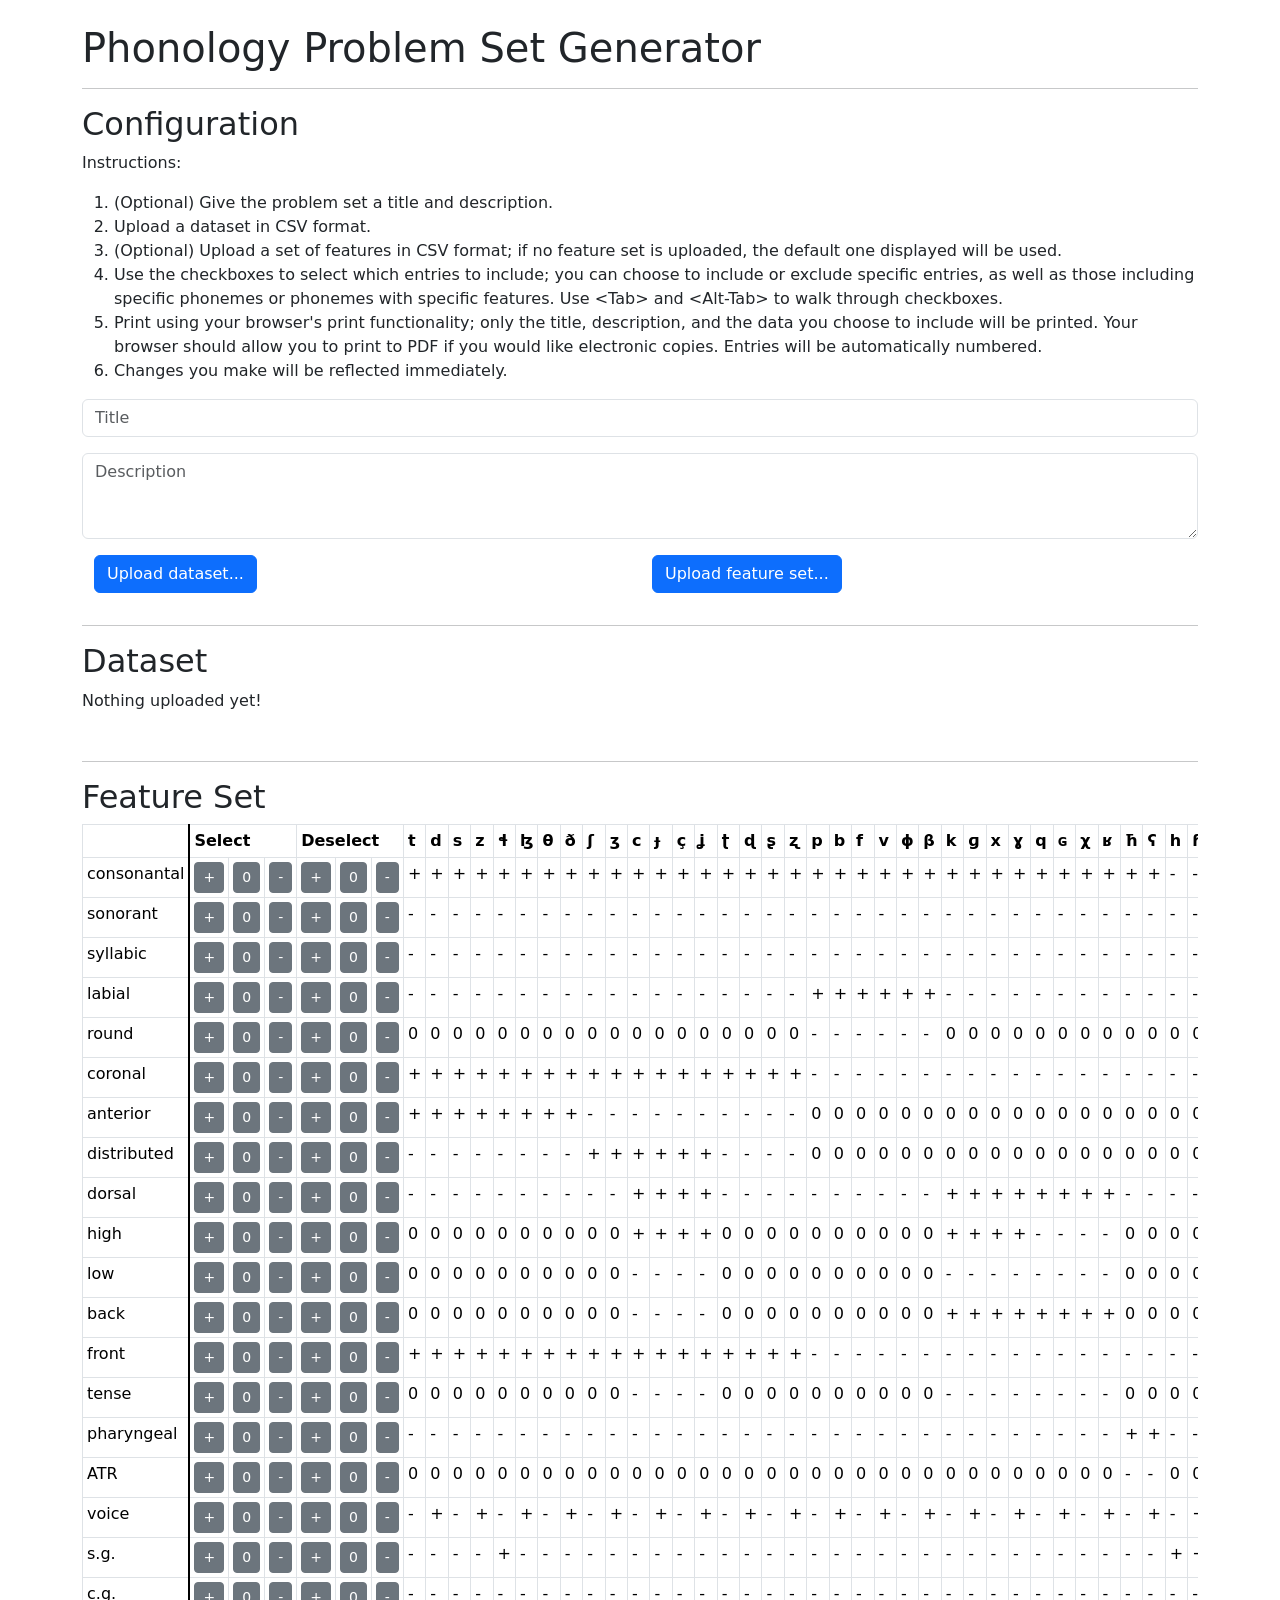
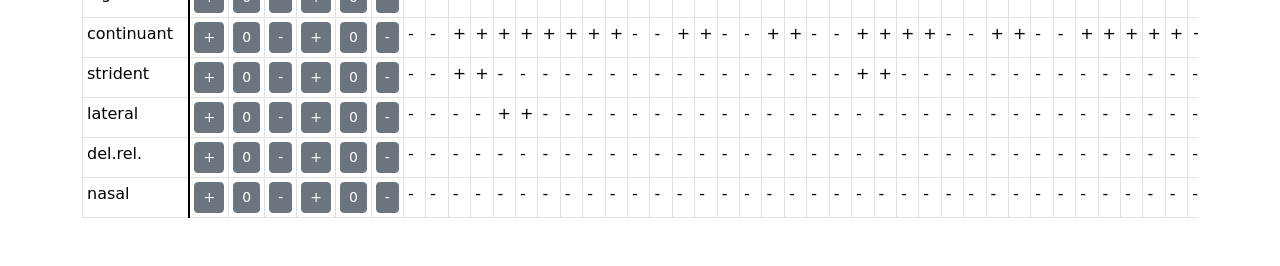
==== index.html @ 1b53456a "flatten directory structure for Github Pages" ====
<!doctype html>
<html lang="en">

<head>
    <!-- Required meta tags -->
    <meta charset="utf-8">
    <meta name="viewport" content="width=device-width, initial-scale=1">

    <!-- Bootstrap CSS -->
    <link href="https://cdn.jsdelivr.net/npm/bootstrap@5.0.1/dist/css/bootstrap.min.css" rel="stylesheet"
        integrity="sha384-+0n0xVW2eSR5OomGNYDnhzAbDsOXxcvSN1TPprVMTNDbiYZCxYbOOl7+AMvyTG2x" crossorigin="anonymous">
    <link href="style.css" rel="stylesheet">

    <title>Phonology Problem Set Generator</title>

</head>

<body>
    <main class="container" role="main" id="main-container">
        <div class="d-print-none">

            <h1 class="pt-4">Phonology Problem Set Generator</h1>

            <hr>

            <section id="control-section">
                <!-- Control elements -->

                <h2>Configuration</h2>

                <p>
                    Instructions:
                <ol>
                    <li>(Optional) Give the problem set a title and description.</li>
                    <li>Upload a dataset in CSV format.</li>
                    <li>(Optional) Upload a set of features in CSV format; if no feature set is uploaded, the default
                        one displayed will be used.</li>
                    <li>Use the checkboxes to select which entries to include; you can choose to include or exclude
                        specific entries, as well as those including specific phonemes or phonemes with specific
                        features. Use &lt;Tab&gt; and &lt;Alt-Tab&gt; to walk through checkboxes.</li>
                    <li>Print using your browser's print functionality; only the title, description, and the data you
                        choose to include will be printed. Your browser should allow you to print to PDF if you would
                        like electronic copies. Entries will be automatically numbered.</li>
                    <li>Changes you make will be reflected immediately.</li>
                </ol>
                </p>

                <div class="container">
                    <div class="row">
                        <input type="text" class="form-control" id="title" placeholder="Title">
                        <textarea name="Description" class="form-control mt-3" id="description" rows="3"
                            style="width:100%;" placeholder="Description"></textarea>
                    </div>
                    <div class="row mt-3">
                        <div class="col-md-6">
                            <label class="btn btn-primary" for="dataset-selector">
                                <input id="dataset-selector" type="file" style="display:none"
                                    onchange="$('#dataset-info').text(this.files[0].name)">
                                Upload dataset...
                            </label>
                            <span class='label label-info' id="dataset-info"></span>
                        </div>

                        <div class="col-md-6">
                            <label class="btn btn-primary" for="featureset-selector">
                                <input id="featureset-selector" type="file" style="display:none"
                                    onchange="$('#featureset-info').text(this.files[0].name)">
                                Upload feature set...
                            </label>
                            <span class='label label-info' id="featureset-info"></span>
                        </div>
                    </div>
                </div>
            </section>

            <hr>

            <section id="dataset-section">
                <h2>Dataset</h2>

                <div class="container mb-2" id="select-control-buttons">
                    <div class="row">
                        <div class="col-md-3">
                            <button class="btn btn-primary" id="select-all-rows">Select All Rows</button>
                        </div>
                        <div class="col-md-3">
                            <button class="btn btn-primary" id="select-no-rows">Select No Rows</button>
                        </div>
                        <div class="col-md-3">
                            <button class="btn btn-primary" id="select-all-cols">Select All Columns</button>
                        </div>
                        <div class="col-md-3">
                            <button class="btn btn-primary" id="select-no-cols">Select No Columns</button>
                        </div>
                    </div>
                </div>

                <div class="table-display table-responsive">
                    <div id="table-nothing-yet">Nothing uploaded yet!</div>
                    <table class="table table-hover table-bordered" id="dataset-display"></table>
                </div>
            </section>

            <hr>

            <section id="featureset-section">
                <!-- Feature set display -->

                <h2>Feature Set</h2>

                <div class="table-display table-responsive" id="featureset-table-div" style="display: block">
                    <table class="table table-hover table-bordered table-sm" id="featureset-display"></table>
                </div>
            </section>
        </div>

        <div class="d-none d-print-block">
            <section id="printonly">
                <h1 id="printonly-title"></h1>
                <p id="printonly-description"></p>
                <table id="printonly-table" class="table table-bordered table-sm"></table>
            </section>
        </div>

    </main>

    <script src="https://cdn.jsdelivr.net/npm/bootstrap@5.0.1/dist/js/bootstrap.bundle.min.js"
        integrity="sha384-gtEjrD/SeCtmISkJkNUaaKMoLD0//ElJ19smozuHV6z3Iehds+3Ulb9Bn9Plx0x4"
        crossorigin="anonymous"></script>
    <script src="https://code.jquery.com/jquery-3.6.0.min.js"
        integrity="sha256-/xUj+3OJU5yExlq6GSYGSHk7tPXikynS7ogEvDej/m4=" crossorigin="anonymous"></script>
    <script src="scripts/jquery.csv.js"></script>
    <script src="default_features.js"></script>
    <script src="main.js"></script>
</body>

</html>
---- style.css ----
section {
  margin-bottom: 2rem; 
}

.gloss {
  background-color: azure !important;
  /* setting the color correctly in print is tough, let's make that a TODO */
  /* https://stackoverflow.com/questions/32950554/css-color-property-not-working-correctly-on-media-print */
}

.sticky {
  position: -webkit-sticky;
  position: sticky;
  left: 0px;
  background-color: white !important;
  box-sizing: border-box !important;
  border-right: 2px solid black !important;
}

@media print {
  #main-container {
    margin: 5% !important;
  }
}
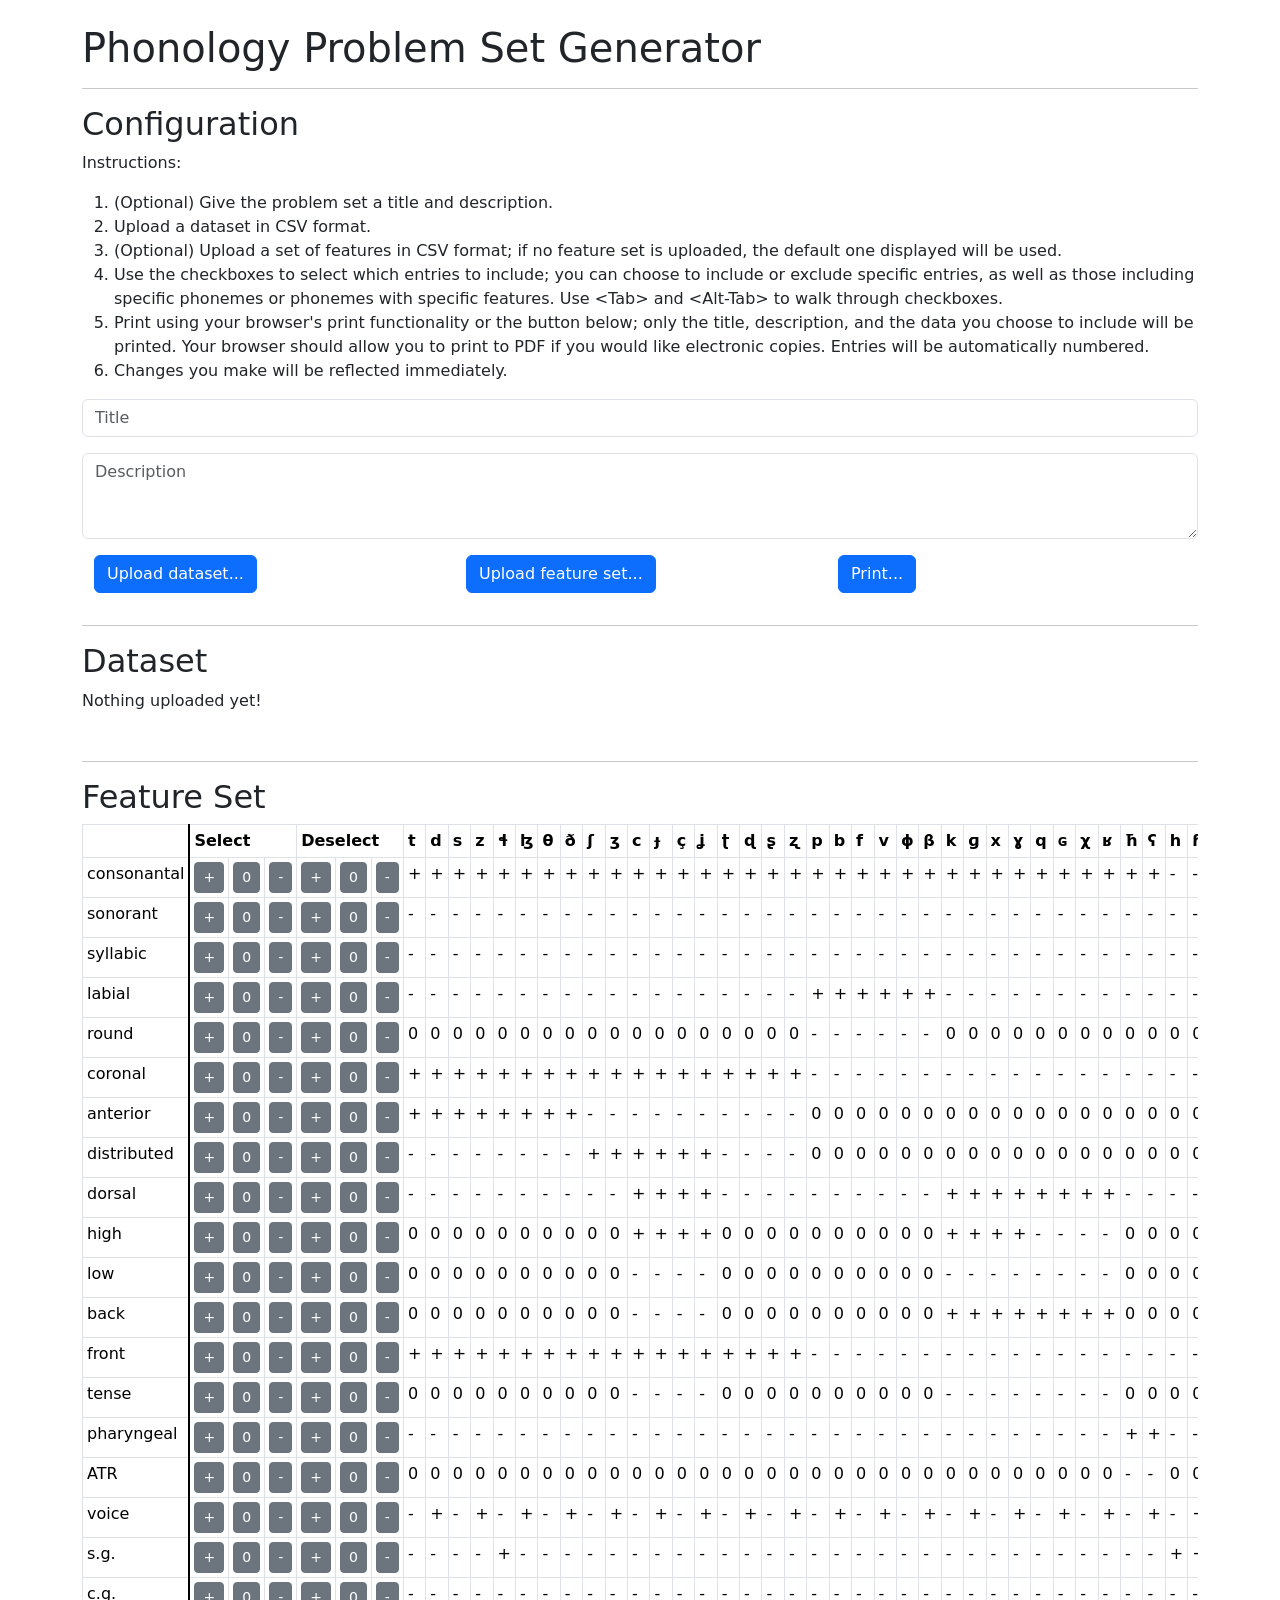
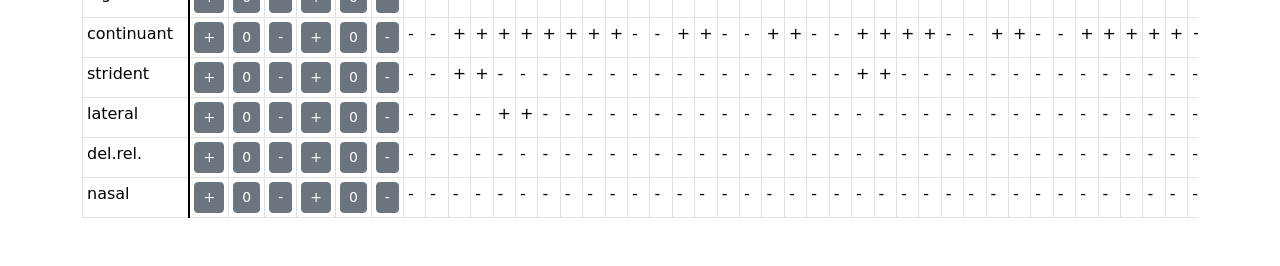
==== commit ca29d140: "added explicit print button" ====
--- a/index.html
+++ b/index.html
@@ -38,7 +38,7 @@
                     <li>Use the checkboxes to select which entries to include; you can choose to include or exclude
                         specific entries, as well as those including specific phonemes or phonemes with specific
                         features. Use &lt;Tab&gt; and &lt;Alt-Tab&gt; to walk through checkboxes.</li>
-                    <li>Print using your browser's print functionality; only the title, description, and the data you
+                    <li>Print using your browser's print functionality or the button below; only the title, description, and the data you
                         choose to include will be printed. Your browser should allow you to print to PDF if you would
                         like electronic copies. Entries will be automatically numbered.</li>
                     <li>Changes you make will be reflected immediately.</li>
@@ -52,7 +52,7 @@
                             style="width:100%;" placeholder="Description"></textarea>
                     </div>
                     <div class="row mt-3">
-                        <div class="col-md-6">
+                        <div class="col-md-4">
                             <label class="btn btn-primary" for="dataset-selector">
                                 <input id="dataset-selector" type="file" style="display:none"
                                     onchange="$('#dataset-info').text(this.files[0].name)">
@@ -61,7 +61,7 @@
                             <span class='label label-info' id="dataset-info"></span>
                         </div>
 
-                        <div class="col-md-6">
+                        <div class="col-md-4">
                             <label class="btn btn-primary" for="featureset-selector">
                                 <input id="featureset-selector" type="file" style="display:none"
                                     onchange="$('#featureset-info').text(this.files[0].name)">
@@ -69,6 +69,12 @@
                             </label>
                             <span class='label label-info' id="featureset-info"></span>
                         </div>
+
+                        <div class="col-md-4">
+                            <button id="print-button" type="button" class="btn btn-primary"
+                                    onclick="window.print()">Print...</button>
+                        </div>
+
                     </div>
                 </div>
             </section>
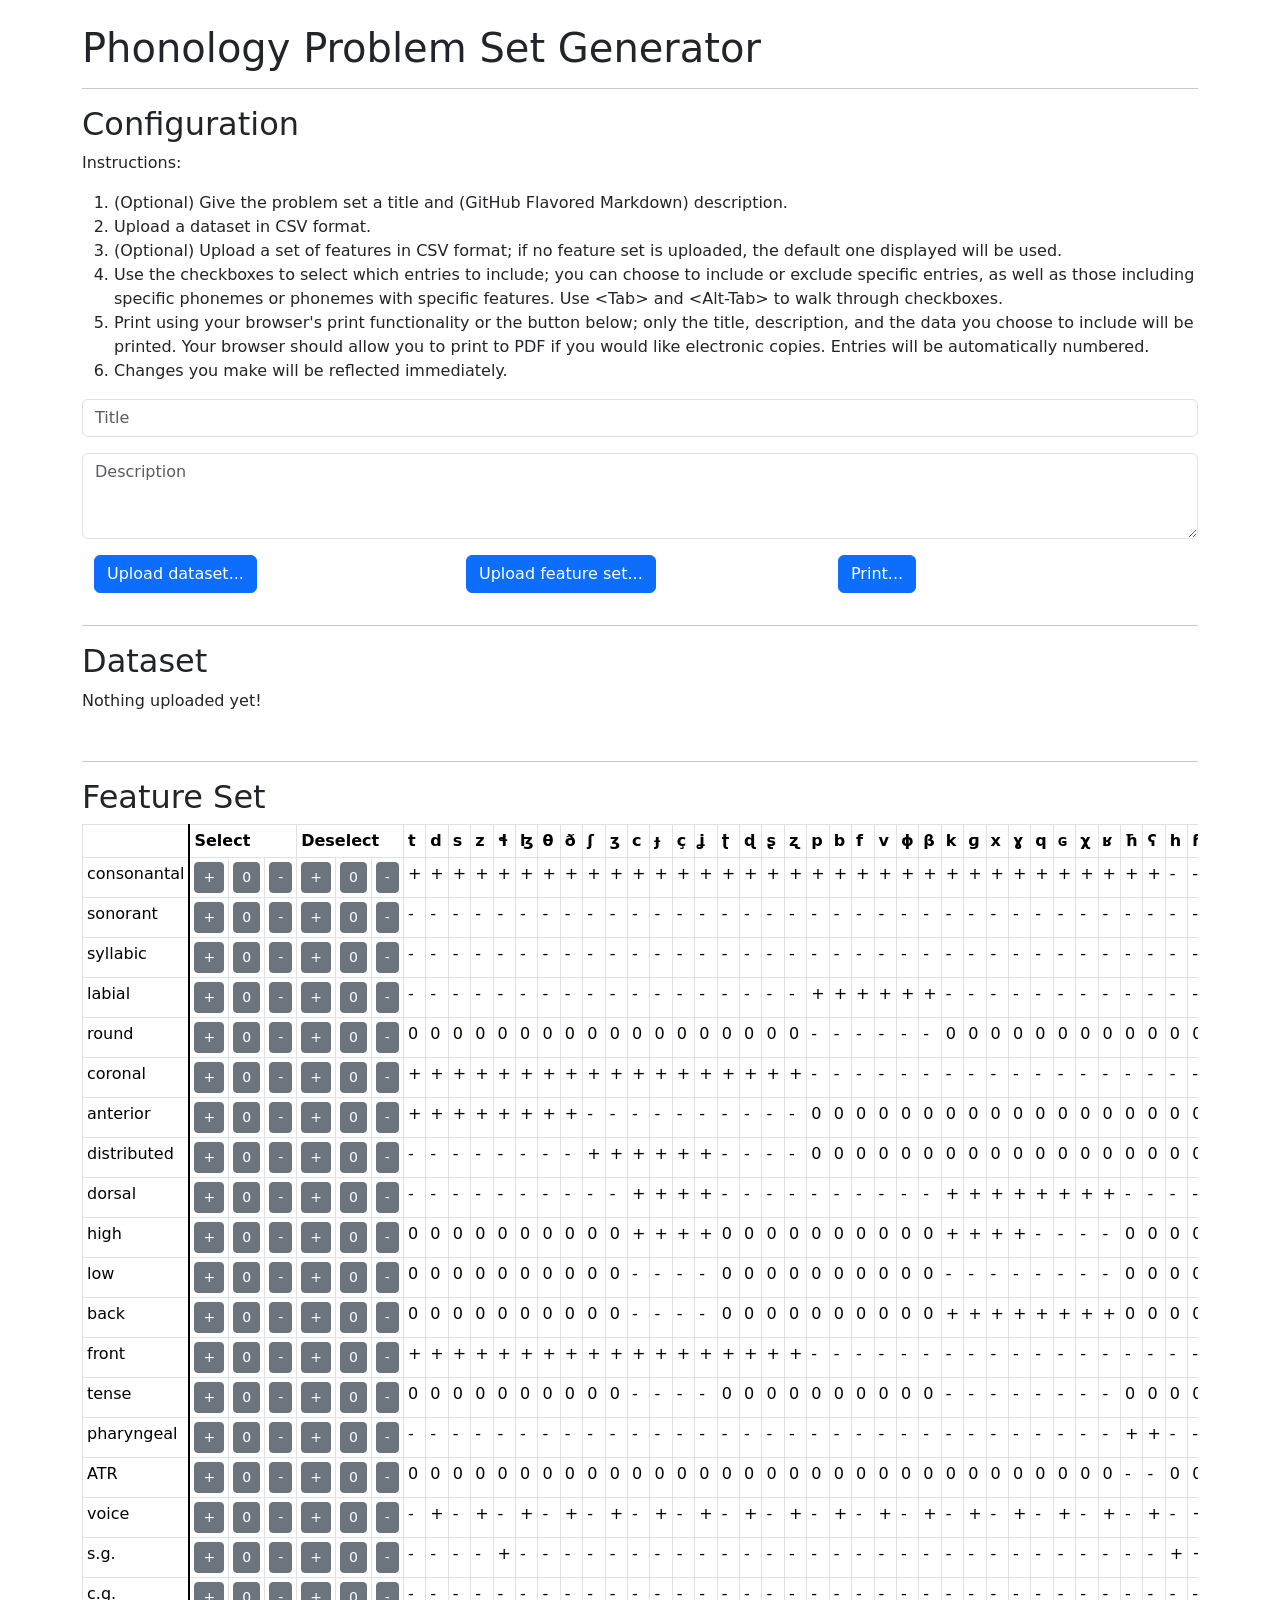
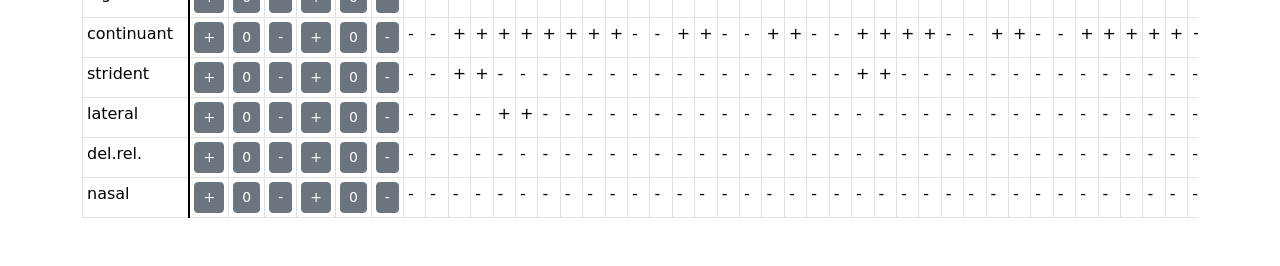
==== commit f75506c6: "Added Markdown description support" ====
--- a/index.html
+++ b/index.html
@@ -31,7 +31,7 @@
                 <p>
                     Instructions:
                 <ol>
-                    <li>(Optional) Give the problem set a title and description.</li>
+                    <li>(Optional) Give the problem set a title and (GitHub Flavored Markdown) description.</li>
                     <li>Upload a dataset in CSV format.</li>
                     <li>(Optional) Upload a set of features in CSV format; if no feature set is uploaded, the default
                         one displayed will be used.</li>
@@ -136,6 +136,7 @@
     <script src="https://code.jquery.com/jquery-3.6.0.min.js"
         integrity="sha256-/xUj+3OJU5yExlq6GSYGSHk7tPXikynS7ogEvDej/m4=" crossorigin="anonymous"></script>
     <script src="scripts/jquery.csv.js"></script>
+    <script src="scripts/showdown.js"></script>
     <script src="default_features.js"></script>
     <script src="main.js"></script>
 </body>
--- a/style.css
+++ b/style.css
@@ -15,10 +15,4 @@
   background-color: white !important;
   box-sizing: border-box !important;
   border-right: 2px solid black !important;
-}
-
-@media print {
-  #main-container {
-    margin: 5% !important;
-  }
 }
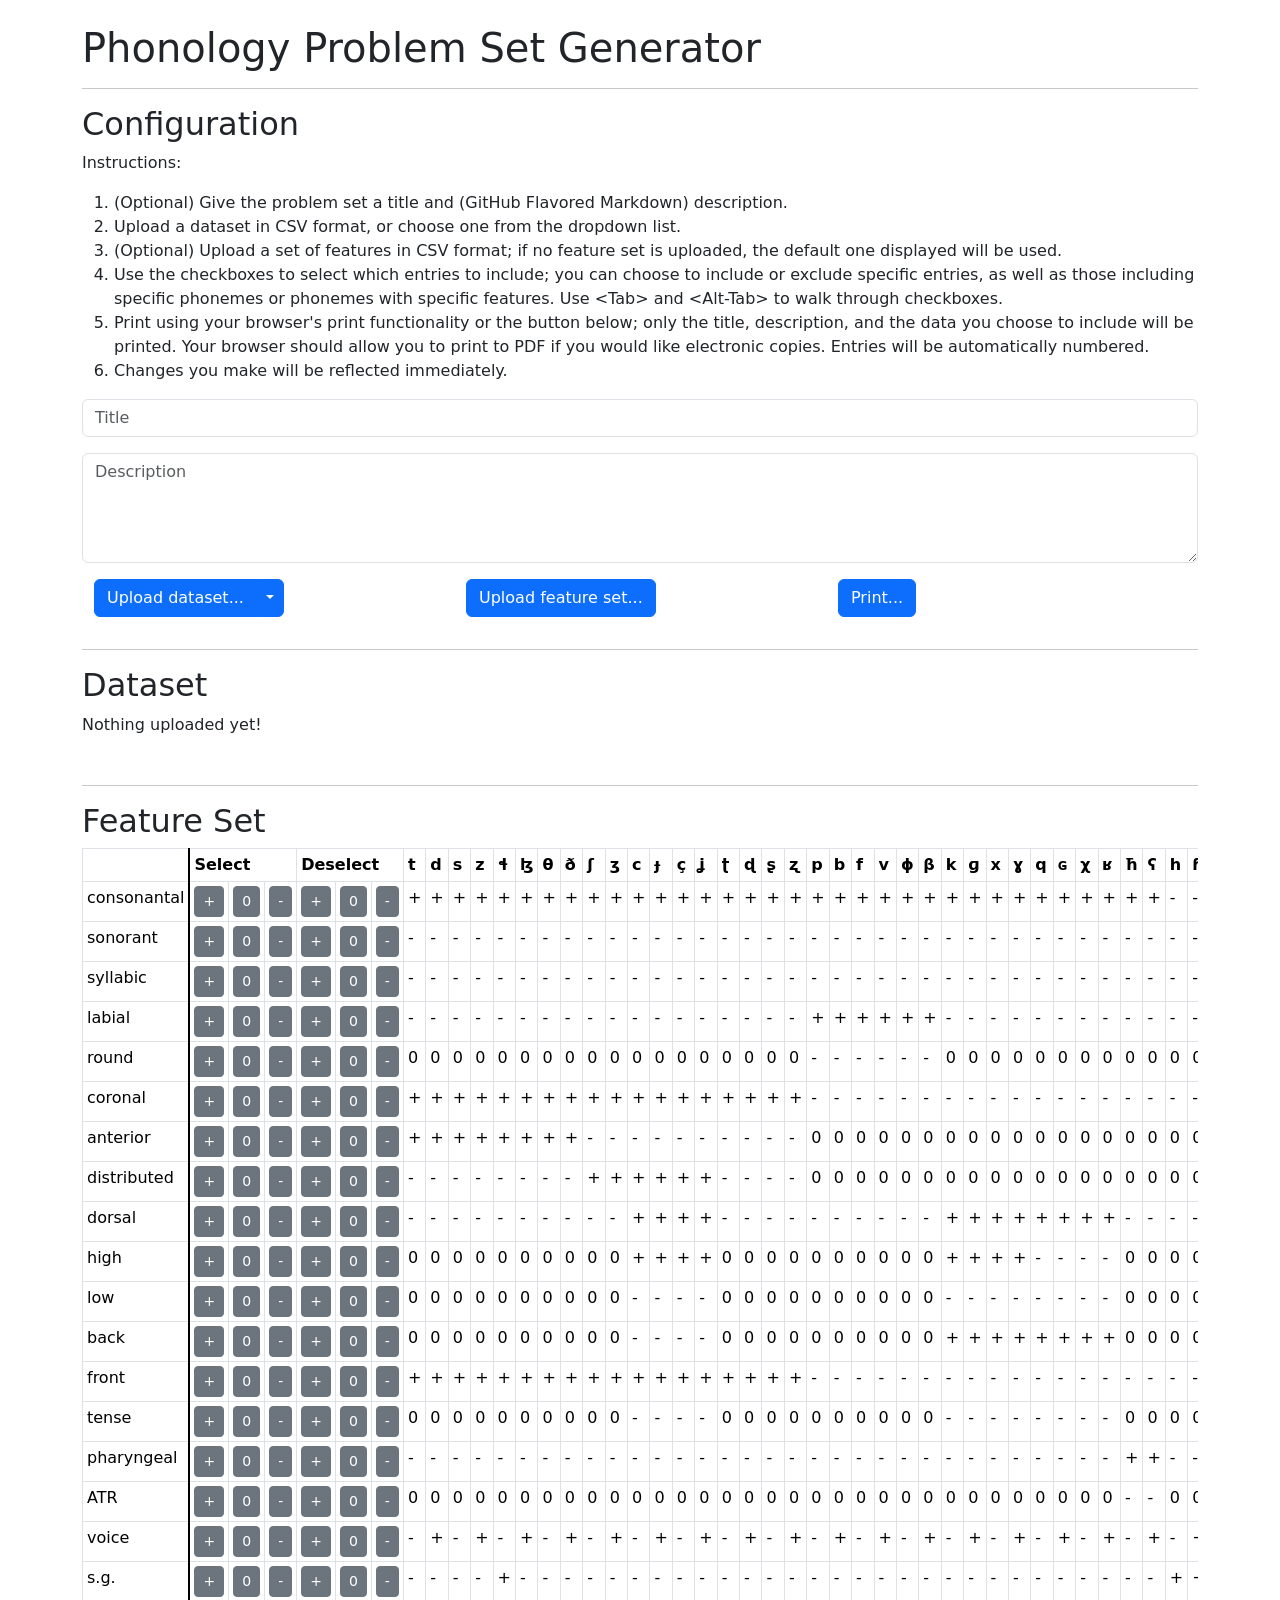
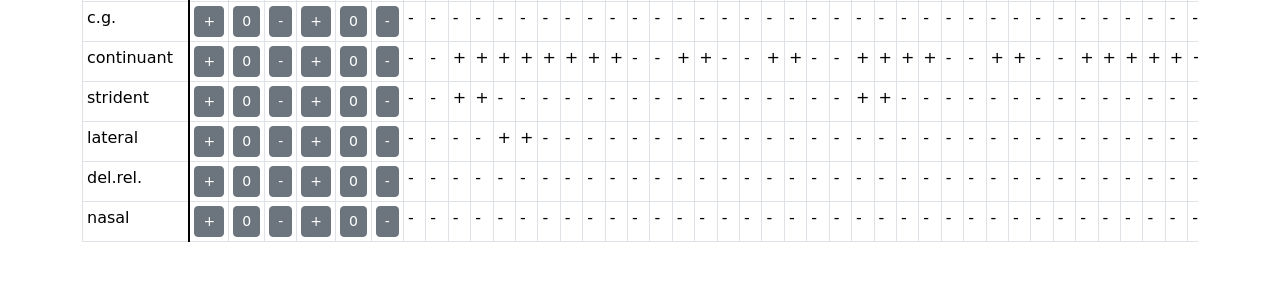
==== commit b2616ebe: "Added dropdown presets" ====
--- a/index.html
+++ b/index.html
@@ -32,13 +32,14 @@
                     Instructions:
                 <ol>
                     <li>(Optional) Give the problem set a title and (GitHub Flavored Markdown) description.</li>
-                    <li>Upload a dataset in CSV format.</li>
+                    <li>Upload a dataset in CSV format, or choose one from the dropdown list.</li>
                     <li>(Optional) Upload a set of features in CSV format; if no feature set is uploaded, the default
                         one displayed will be used.</li>
                     <li>Use the checkboxes to select which entries to include; you can choose to include or exclude
                         specific entries, as well as those including specific phonemes or phonemes with specific
                         features. Use &lt;Tab&gt; and &lt;Alt-Tab&gt; to walk through checkboxes.</li>
-                    <li>Print using your browser's print functionality or the button below; only the title, description, and the data you
+                    <li>Print using your browser's print functionality or the button below; only the title, description,
+                        and the data you
                         choose to include will be printed. Your browser should allow you to print to PDF if you would
                         like electronic copies. Entries will be automatically numbered.</li>
                     <li>Changes you make will be reflected immediately.</li>
@@ -48,16 +49,25 @@
                 <div class="container">
                     <div class="row">
                         <input type="text" class="form-control" id="title" placeholder="Title">
-                        <textarea name="Description" class="form-control mt-3" id="description" rows="3"
+                        <textarea name="Description" class="form-control mt-3" id="description" rows="4"
                             style="width:100%;" placeholder="Description"></textarea>
                     </div>
                     <div class="row mt-3">
                         <div class="col-md-4">
-                            <label class="btn btn-primary" for="dataset-selector">
-                                <input id="dataset-selector" type="file" style="display:none"
-                                    onchange="$('#dataset-info').text(this.files[0].name)">
-                                Upload dataset...
-                            </label>
+                            <div class="btn-group">
+                                <label class="btn btn-primary" for="dataset-selector">
+                                    <input id="dataset-selector" type="file" style="display:none"
+                                        onchange="$('#dataset-info').text(this.files[0].name)">
+                                    Upload dataset...
+                                </label>
+                    
+                                <button type="button" class="btn btn-primary dropdown-toggle dropdown-toggle-split" data-bs-toggle="dropdown"
+                                    aria-expanded="false">
+                                    <span class="visually-hidden">Toggle Dropdown</span>
+                                </button>
+
+                                <div class="dropdown-menu container px-4" id="builtin-datasets"></div>
+                            </div>
                             <span class='label label-info' id="dataset-info"></span>
                         </div>
 
@@ -72,7 +82,7 @@
 
                         <div class="col-md-4">
                             <button id="print-button" type="button" class="btn btn-primary"
-                                    onclick="window.print()">Print...</button>
+                                nclick="window.print()">Print...</button>
                         </div>
 
                     </div>
@@ -130,11 +140,14 @@
 
     </main>
 
+    <script src="https://code.jquery.com/jquery-3.6.0.min.js"
+        integrity="sha256-/xUj+3OJU5yExlq6GSYGSHk7tPXikynS7ogEvDej/m4=" crossorigin="anonymous"></script>
+    <script src="https://cdnjs.cloudflare.com/ajax/libs/popper.js/1.12.9/umd/popper.min.js"
+        integrity="sha384-ApNbgh9B+Y1QKtv3Rn7W3mgPxhU9K/ScQsAP7hUibX39j7fakFPskvXusvfa0b4Q"
+        crossorigin="anonymous"></script>
     <script src="https://cdn.jsdelivr.net/npm/bootstrap@5.0.1/dist/js/bootstrap.bundle.min.js"
         integrity="sha384-gtEjrD/SeCtmISkJkNUaaKMoLD0//ElJ19smozuHV6z3Iehds+3Ulb9Bn9Plx0x4"
         crossorigin="anonymous"></script>
-    <script src="https://code.jquery.com/jquery-3.6.0.min.js"
-        integrity="sha256-/xUj+3OJU5yExlq6GSYGSHk7tPXikynS7ogEvDej/m4=" crossorigin="anonymous"></script>
     <script src="scripts/jquery.csv.js"></script>
     <script src="scripts/showdown.js"></script>
     <script src="default_features.js"></script>
--- a/style.css
+++ b/style.css
@@ -15,4 +15,24 @@
   background-color: white !important;
   box-sizing: border-box !important;
   border-right: 2px solid black !important;
+}
+
+#builtin-datasets {
+  min-width: 500%;
+}
+
+.builtins-row{
+  display: flex;
+  flex-direction: row;
+  justify-content: space-evenly;
+}
+
+.builtins-cell{
+  width: 20% !important;
+}
+
+@media print {
+  #main-container {
+    margin: 0%;
+  }
 }
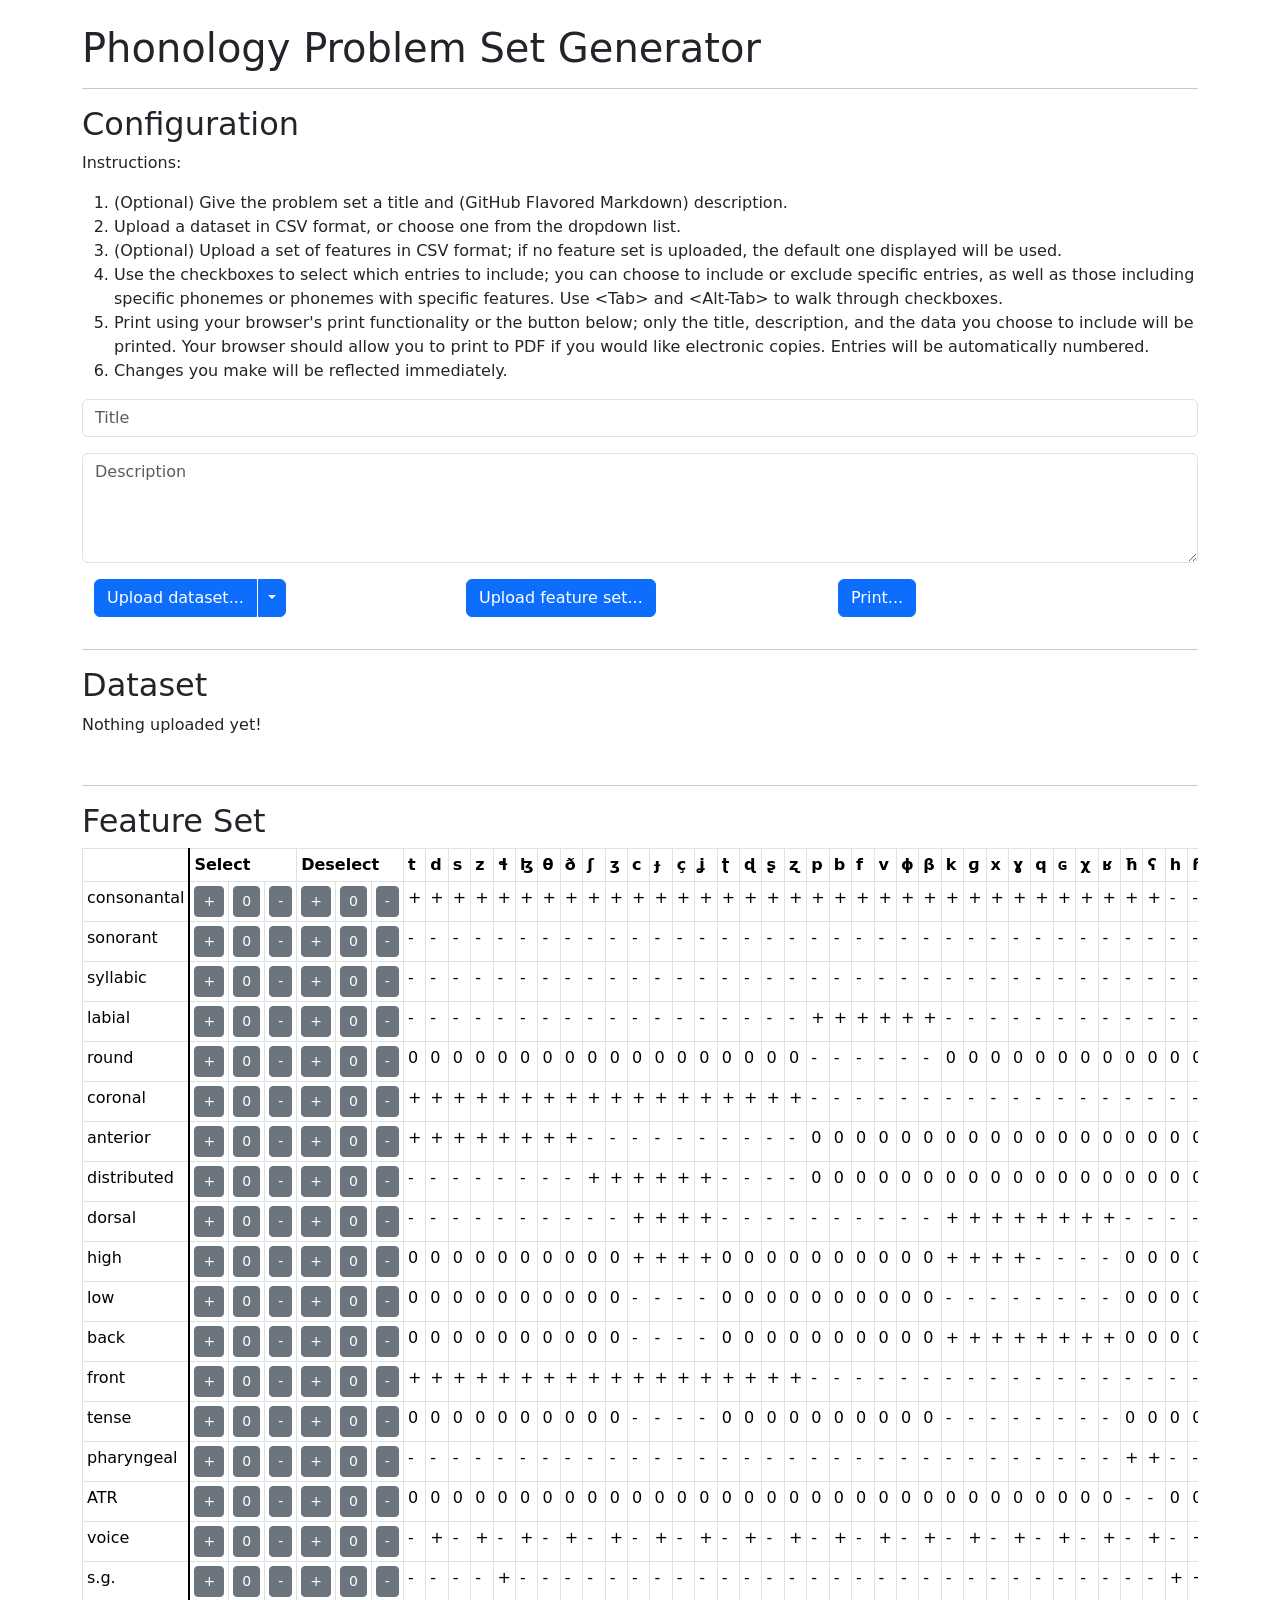
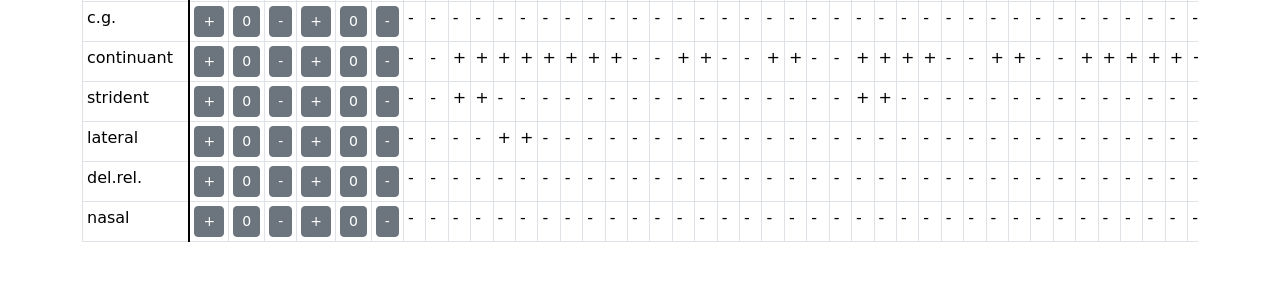
==== commit af29b07d: "editable cells, more logical print behavior" ====
--- a/index.html
+++ b/index.html
@@ -150,7 +150,6 @@
         crossorigin="anonymous"></script>
     <script src="scripts/jquery.csv.js"></script>
     <script src="scripts/showdown.js"></script>
-    <script src="default_features.js"></script>
     <script src="main.js"></script>
 </body>
 
--- a/style.css
+++ b/style.css
@@ -15,6 +15,10 @@
   background-color: white !important;
   box-sizing: border-box !important;
   border-right: 2px solid black !important;
+}
+
+.dropdown-toggle {
+  margin-left: 1px !important;
 }
 
 #builtin-datasets {
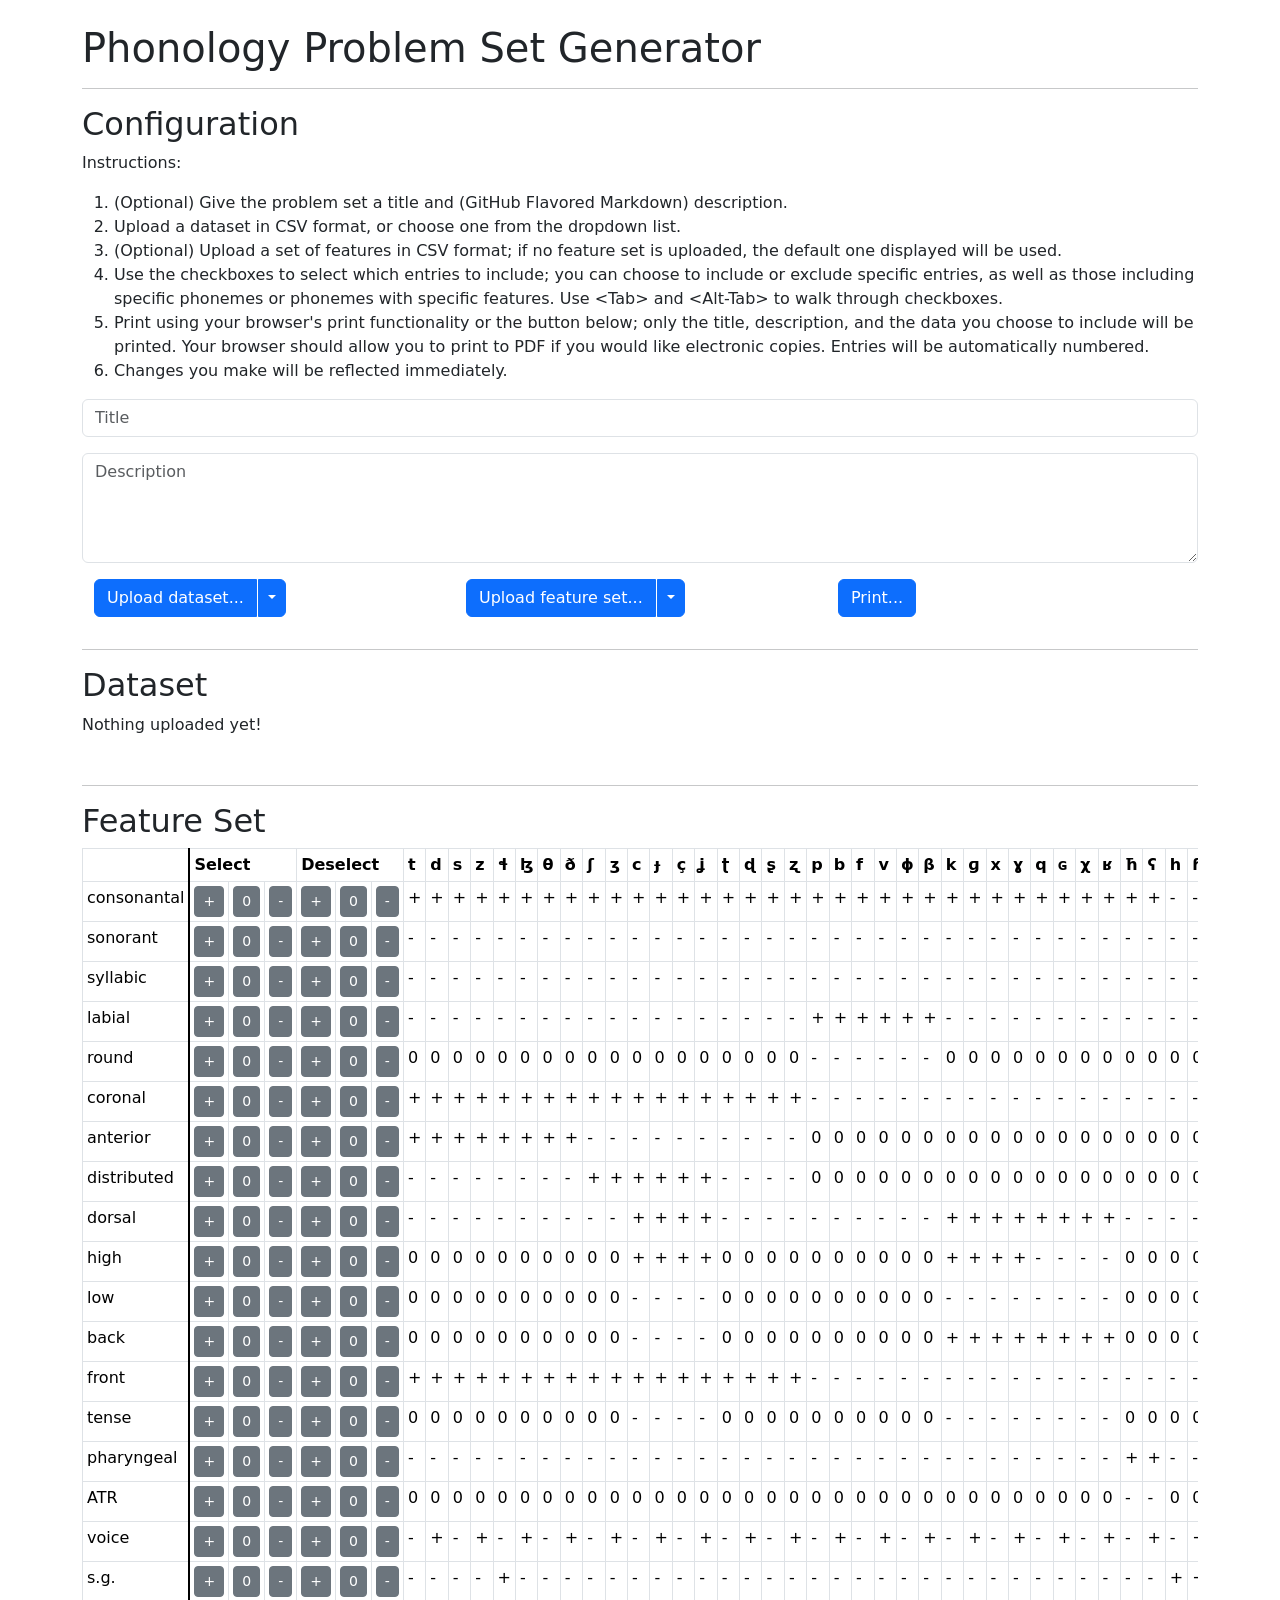
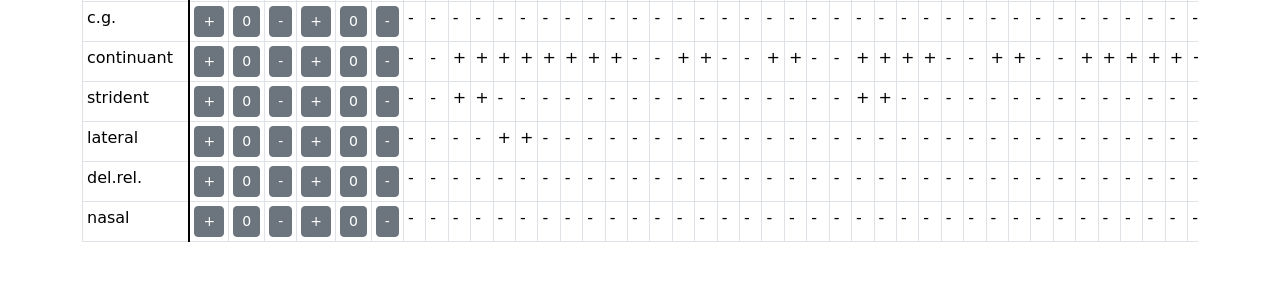
==== commit 72e6d25a: "Add default featuresets" ====
--- a/index.html
+++ b/index.html
@@ -60,9 +60,9 @@
                                         onchange="$('#dataset-info').text(this.files[0].name)">
                                     Upload dataset...
                                 </label>
-                    
-                                <button type="button" class="btn btn-primary dropdown-toggle dropdown-toggle-split" data-bs-toggle="dropdown"
-                                    aria-expanded="false">
+
+                                <button type="button" class="btn btn-primary dropdown-toggle dropdown-toggle-split"
+                                    data-bs-toggle="dropdown" aria-expanded="false">
                                     <span class="visually-hidden">Toggle Dropdown</span>
                                 </button>
 
@@ -72,17 +72,29 @@
                         </div>
 
                         <div class="col-md-4">
-                            <label class="btn btn-primary" for="featureset-selector">
-                                <input id="featureset-selector" type="file" style="display:none"
-                                    onchange="$('#featureset-info').text(this.files[0].name)">
-                                Upload feature set...
-                            </label>
+                            <div class="btn-group">
+                                <label class="btn btn-primary" for="featureset-selector">
+                                    <!--
+                                    <input id="featureset-selector" type="file" style="display:none"
+                                        onchange="$('#featureset-info').text(this.files[0].name)">
+                                    -->
+                                    <input id="featureset-selector" type="file" style="display:none">
+                                    Upload feature set...
+                                </label>
+
+                                <button type="button" class="btn btn-primary dropdown-toggle dropdown-toggle-split"
+                                    data-bs-toggle="dropdown" aria-expanded="false">
+                                    <span class="visually-hidden">Toggle Dropdown</span>
+                                </button>
+
+                                <div class="dropdown-menu container px-4" id="builtin-featuresets"></div>
+                            </div>
                             <span class='label label-info' id="featureset-info"></span>
                         </div>
 
                         <div class="col-md-4">
                             <button id="print-button" type="button" class="btn btn-primary"
-                                nclick="window.print()">Print...</button>
+                                onclick="window.print()">Print...</button>
                         </div>
 
                     </div>
--- a/style.css
+++ b/style.css
@@ -25,6 +25,10 @@
   min-width: 500%;
 }
 
+#builtin-featuresets {
+  min-width: 300%;
+}
+
 .builtins-row{
   display: flex;
   flex-direction: row;
